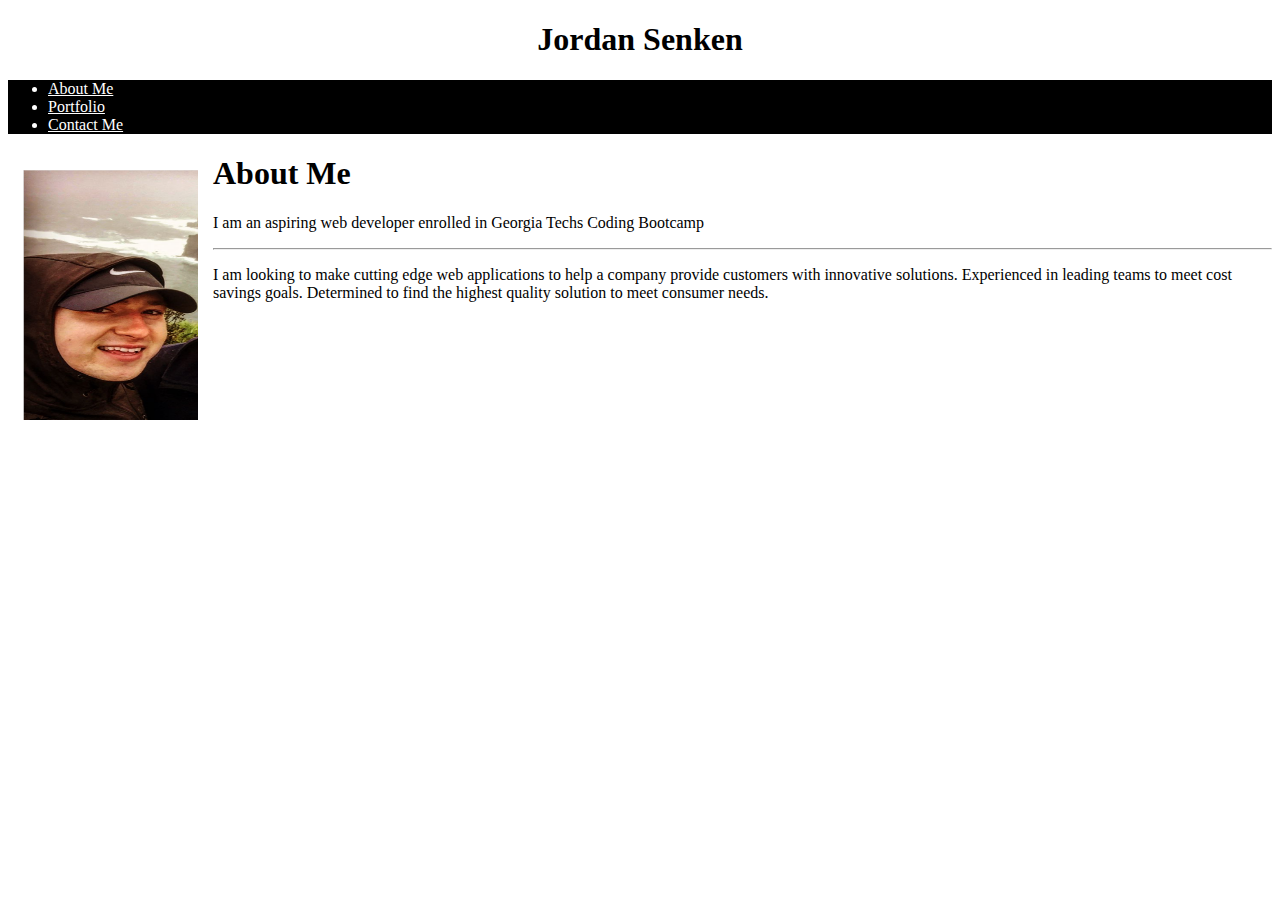
==== aboutMe.html @ 254794d6 "First Commit" ====
<!DOCTYPE html>
<html lang="en">
<head>
    <meta charset="UTF-8">
    <meta name="viewport" content="width=device-width, initial-scale=1.0">
    <meta http-equiv="X-UA-Compatible" content="ie=edge">
    <link rel="stylesheet" href="https://stackpath.bootstrapcdn.com/bootstrap/4.1.3/css/bootstrap.min.css" integrity="sha384-MCw98/SFnGE8fJT3GXwEOngsV7Zt27NXFoaoApmYm81iuXoPkFOJwJ8ERdknLPMO" crossorigin="anonymous">
    <link rel="stylesheet" type="text/css" href="style.css">
    <title>Document</title>
</head>
<body>
    <div class ="namePlate">
    <h1> Jordan Senken </h1>
    </div>
    <ul class="nav nav-pills nav-fill">
            <li class="nav-item">
              <a class="nav-link active" href="aboutMe.html">About Me</a>
            </li>
            <li class="nav-item">
              <a class="nav-link" href="portfolio.html">Portfolio</a>
            </li>
            <li class="nav-item">
              <a class="nav-link" href="contactMe.html">Contact Me</a>
            </li>
    </ul>    
    <div class="jumbotron">
      <img class="headshot" src="assets/images/moher.png">
      <h1 class="display-4">About Me</h1>
      <p class="lead"> I am an aspiring web developer enrolled in Georgia Techs Coding Bootcamp</p>
      <hr class="my-4">
      <p>I am looking to make cutting edge web applications to help a company provide customers with innovative solutions. Experienced in leading teams to meet cost savings goals. Determined to find the highest quality solution to meet consumer needs. </p>
    </div>

</body>
</html>
---- style.css ----
.namePlate{
    text-align: center;
}

.nav {
    background-color: black;
    color: white;
}
.nav-link{
    color:white;
}

#portfolioTitle{
    text-align: center;
}

#mostRecPic{
    display: block;
    margin-left: auto;
    margin-right: auto;
    width: 30%;
}

.carousel{
    width: 20%;
    display: block;
    margin-left: auto;
    margin-right: auto;
}

.projImg{
    padding-top:5px;
    color: white;
    text-align: center;
    margin: 10px;
    border: white solid 1px;
    height: 100px;
    background-color: black;

}

.container{
    padding: 0px;
    width: 100%;
    align-content: center;
}

.headshot{
    height: 250px;
    width: 175px;
    margin: 15px;
    float:left;
}

#contactBox{
    margin-top: 55px;
}
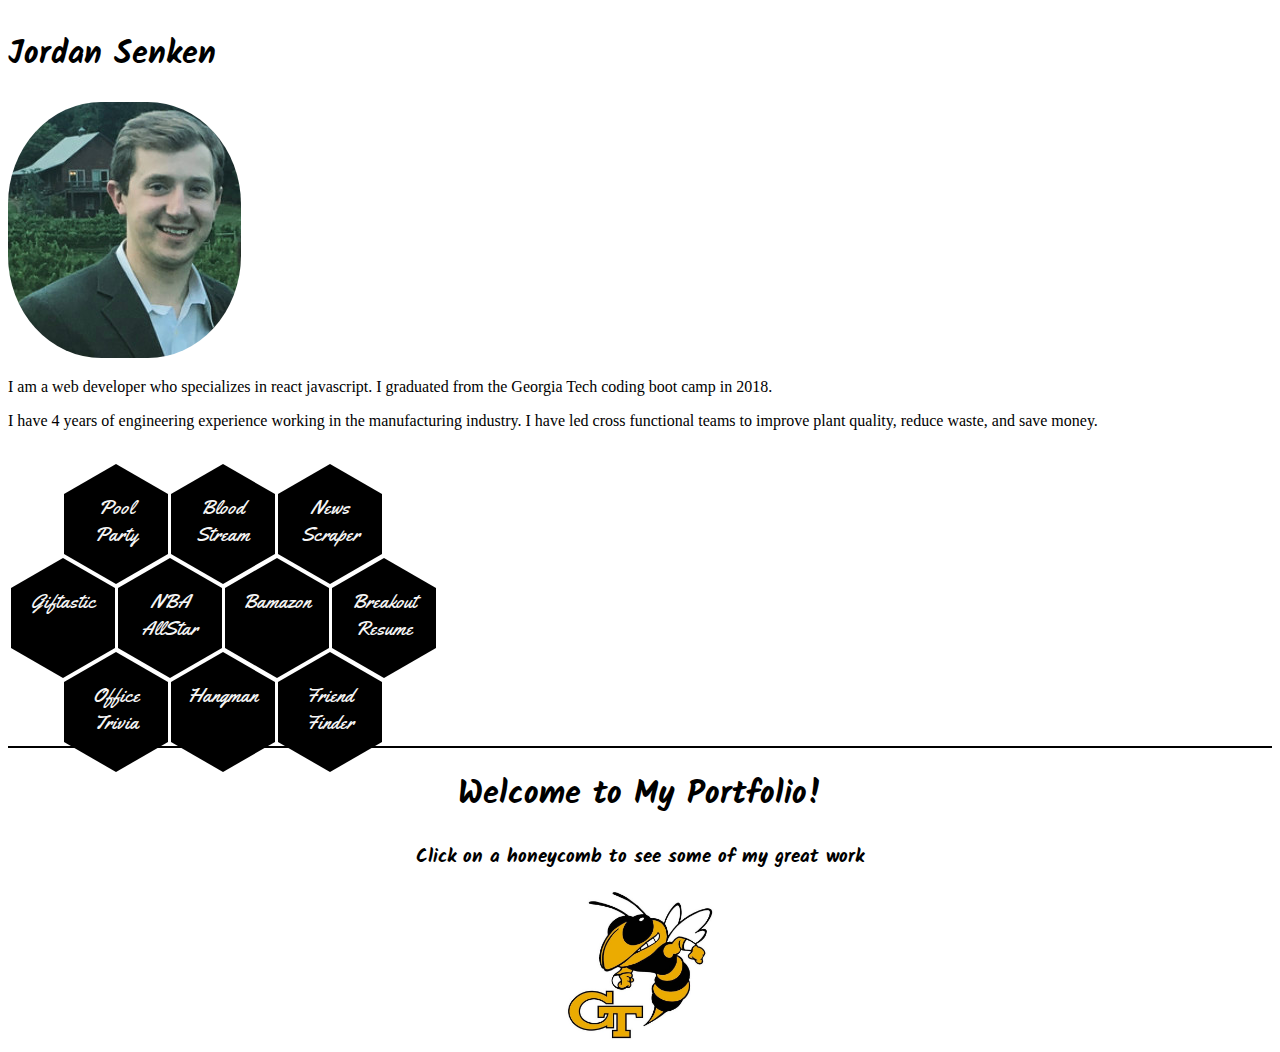
==== commit 5208b44d: "overhaul" ====
--- a/aboutMe.html
+++ b/aboutMe.html
@@ -5,31 +5,428 @@
     <meta name="viewport" content="width=device-width, initial-scale=1.0">
     <meta http-equiv="X-UA-Compatible" content="ie=edge">
     <link rel="stylesheet" href="https://stackpath.bootstrapcdn.com/bootstrap/4.1.3/css/bootstrap.min.css" integrity="sha384-MCw98/SFnGE8fJT3GXwEOngsV7Zt27NXFoaoApmYm81iuXoPkFOJwJ8ERdknLPMO" crossorigin="anonymous">
-    <link rel="stylesheet" type="text/css" href="style.css">
+    <link href="https://fonts.googleapis.com/css?family=Yellowtail" rel="stylesheet">
+    <link href="https://fonts.googleapis.com/css?family=Kalam:400,700" rel="stylesheet">
+    <link rel="stylesheet" type="text/css" href="sheet.css">
     <title>Document</title>
+    <script src="https://ajax.googleapis.com/ajax/libs/jquery/3.3.1/jquery.min.js"></script>
+    <script src="logic.js"></script>
 </head>
 <body>
-    <div class ="namePlate">
-    <h1> Jordan Senken </h1>
+  <div class="container">
+    <div class="row">
+      <div class="col-md-6">
+        <div class="row" id="title">
+          <h1 id="myName">Jordan Senken</h1>
+        </div>
+        <div class="row">
+          <div class="col-md-2"></div>
+          <div class="col-md-4">
+            <img src="./media/head.png" class="head">
+          </div>
+          <div class="col-md-4 col-sm-12">
+            <p>
+              I am a web developer who specializes in react javascript. I graduated from the Georgia Tech coding boot camp in 2018.
+            </p>
+            <p>
+              I have 4 years of engineering experience working in the manufacturing industry. I have led cross functional teams to improve plant quality, reduce waste, and save money.
+            </p>
+          </div>
+          <div class="col-md-2"></div>
+        </div>
+      </div>
+      <div class="col-md-6" id="portfolio">
+        <br>
+        <div class="hex-row even">
+          <div class="hex" id="poolParty" onclick="showPool()">
+            <div class="top"></div>
+            <div class="middle">
+                <div>Pool</div>
+                <div>Party</div>
+            </div>
+            <div class="bottom"></div>
+          </div>
+          <div class="hex" id="bloodStream" onclick="showBlood()">
+            <div class="top"></div>
+            <div class="middle">
+                <div>Blood</div>
+                <div>Stream</div>
+              </div>
+            <div class="bottom" id="newsScraper"></div>
+          </div>
+          <div class="hex" id="newsScrape" onclick="showNews()">
+            <div class="top"></div>
+            <div class="middle">
+                <div>News</div>
+                <div>Scraper</div>
+            </div>
+            <div class="bottom"></div>
+          </div>
+        </div>
+        <div class="hex-row">
+          <div class="hex" id="giftastic" onclick="showGif()">
+            <div class="top"></div>
+            <div class="middle">
+                Giftastic
+            </div>
+            <div class="bottom"></div>
+          </div>
+          <div class="hex" id="nbaAllstar" onclick="showNBA()">
+            <div class="top"></div>
+            <div class="middle">
+                <div>NBA</div>
+                <div>AllStar</div>
+            </div>
+            <div class="bottom"></div>
+          </div>
+          <div class="hex" id="bamazon" onclick="showBA()">
+            <div class="top"></div>
+            <div class="middle">
+              Bamazon
+            </div>
+            <div class="bottom"></div>
+          </div>
+          <div class="hex" id="breakout" onclick="showBr()">
+            <div class="top"></div>
+            <div class="middle">
+                <div>Breakout</div>
+                <div>Resume</div>
+            </div>
+            <div class="bottom"></div>
+          </div>
+        </div>
+        <div class="hex-row even">
+          <div class="hex" id="trivia" onclick="showTr()">
+            <div class="top"></div>
+            <div class="middle">
+              <div>Office</div>
+              <div>Trivia</div>
+            </div>
+            <div class="bottom"></div>
+          </div>
+          <div class="hex" id="hangman" onclick="showHM()">
+            <div class="top"></div>
+            <div class="middle">
+              <div>Hangman</div>
+            </div>
+            <div class="bottom"></div>
+          </div>
+          <div class="hex" id="friend" onclick="showFF()">
+            <div class="top"></div>
+            <div class="middle">
+              <div>Friend</div>
+              <div>Finder</div>
+            </div>
+            <div class="bottom"></div>
+          </div>
+        </div>
+      </div>
     </div>
-    <ul class="nav nav-pills nav-fill">
-            <li class="nav-item">
-              <a class="nav-link active" href="aboutMe.html">About Me</a>
-            </li>
-            <li class="nav-item">
-              <a class="nav-link" href="portfolio.html">Portfolio</a>
-            </li>
-            <li class="nav-item">
-              <a class="nav-link" href="contactMe.html">Contact Me</a>
-            </li>
-    </ul>    
-    <div class="jumbotron">
-      <img class="headshot" src="assets/images/moher.png">
-      <h1 class="display-4">About Me</h1>
-      <p class="lead"> I am an aspiring web developer enrolled in Georgia Techs Coding Bootcamp</p>
-      <hr class="my-4">
-      <p>I am looking to make cutting edge web applications to help a company provide customers with innovative solutions. Experienced in leading teams to meet cost savings goals. Determined to find the highest quality solution to meet consumer needs. </p>
+    <div class="row" id="secondHalf">
+        <div class="filler" id="nFiller">
+            <div class="row">
+              <div class="col-md-4"></div>
+              <div class="col-md-4">
+                <h1 id="welcome">Welcome to My Portfolio!</h1>             
+              </div>
+              <div class="col-md-4"></div>
+            </div>
+            <div class="row">
+                <div class="col-md-4"></div>
+                <div class="col-md-4">
+                  <h3 id="welcome2"> Click on a honeycomb to see some of my great work</h3>
+                </div>
+                <div class="col-md-4"></div>
+              </div>
+            <div class="row">
+              <div class="col-md-4"></div>
+              <div class="col-md-4">
+                <img class="buzz" src="./media/buzz.jpg">
+              </div>
+              <div class="col-md-4"></div>
+            </div>
+          </div>
+      <div class="filler" id="ppFiller">
+        <div class="row">
+          <div class="col-md-4"></div>
+          <div class="col-md-4">
+            <h2 id="poolParty">Pool Party <img src="./media/pool.png" id="pool"></h2>             
+          </div>
+          <div class="col-md-4"></div>
+        </div>
+        <div class="row">
+          <div class="col-md-2"></div>
+          <div class="col-md-4">
+            <img class="display" src="./imgs/pp.png">
+          </div>
+          <div class="col-md-4 info">
+            <div class="desc">
+              Pool party was a website created to allow friends to compete against each other by answering a series of questions before a big sporting or entertainment event. The idea was to create a second screen experience where a user could monitor which of their friends answered the most questions correctly as the event was going on.
+            </div>
+            <div class="tech">
+              Technologies Used: React, Mongodb, Express, Passport, Bootstrap and JQuery
+            </div>
+            <hr>
+            <a class="btn btn-secondary" target="_blank" role="button" href="https://github.com/jsenken/poolParty">Github</a>
+            <a class="btn btn-secondary" target="_blank" role="button" href="https://pool--party.herokuapp.com/">Deployed</a>
+          </div>
+          <div class="col-md-2"></div>
+        </div>
+      </div>
+      <div class="filler" id="bsFiller">
+          <div class="row">
+              <div class="col-md-4"></div>
+              <div class="col-md-4">
+                <h2>Blood Stream</h2>
+              </div>
+              <div class="col-md-4"></div>
+            </div>
+            <div class="row">
+              <div class="col-md-2"></div>
+              <div class="col-md-4">
+                <img class="display" src="./imgs/BS.jpg">
+              </div>
+              <div class="col-md-4">
+                <div class="desc">
+                  Blood stream was a group project put together during the coding bootcamp. It is a website for video game consumers to go to find the most up to date information about a video game. A user would search a game and twitch streams, reddit board posts and critical reviews would show. I specifically worked on the API calls to IGDB to pull review information. 
+                </div>
+                <div class="tech">
+                  Technologies Used: React, Mongodb, Express, Passport, Bootstrap and JQuery
+                </div>
+                <hr>
+                <a class="btn btn-secondary" target="_blank" role="button" href="#">Github</a>
+                <a class="btn btn-secondary" target="_blank" role="button" href="#">Deployed</a>
+              </div>
+              <div class="col-md-2"></div>
+            </div>
+      </div>
+      <div class="filler" id="nsFiller">
+          <div class="row">
+              <div class="col-md-4"></div>
+              <div class="col-md-4">
+                <h2>Fantasy Football News Scraper</h2>
+              </div>
+              <div class="col-md-4"></div>
+            </div>
+            <div class="row">
+              <div class="col-md-2"></div>
+              <div class="col-md-4">
+                <img class="display" src="./imgs/ns.png">
+              </div>
+              <div class="col-md-4">
+                <div class="desc">
+                  This website was a homework assignment for our coding bootcamp. It simply scrapes the ESPN Fantasy Football site and displays all of the links for users to click on. The user can then take notes on useful information from the articles.  
+                </div>
+                <div class="tech">
+                  Technologies Used: HTML, CSS, JQuery, and Mongodb
+                </div>
+                <hr>
+                <a class="btn btn-secondary" target="_blank" role="button" href="https://github.com/jsenken/newScrape">Github</a>
+                <a class="btn btn-secondary" target="_blank" role="button" href="https://newscrape-js.herokuapp.com/">Deployed</a>
+              </div>
+              <div class="col-md-2"></div>
+            </div>
+      </div>
+      <div class="filler" id="gtFiller">
+        <div class="row">
+          <div class="col-md-4"></div>
+          <div class="col-md-4">
+            <h2>Giftastic</h2>
+          </div>
+          <div class="col-md-4"></div>
+        </div>
+        <div class="row">
+          <div class="col-md-2"></div>
+          <div class="col-md-4">
+            <img class="display" src="./imgs/gif.png">
+          </div>
+          <div class="col-md-4">
+            <div class="desc">
+              This website was a homework assignment for our coding bootcamp. I used the giphy api to make a dynamic web page that populates with gifs of your choice and puts them in basketball card frame. 
+            </div>
+            <div class="tech">
+              Technologies Used: HTML, CSS, JQuery, and AJAX
+            </div>
+            <hr>
+            <a class="btn btn-secondary" target="_blank" role="button" href="https://github.com/jsenken/GifTastic">Github</a>
+            <a class="btn btn-secondary" target="_blank" role="button" href="https://jsenken.github.io/GifTastic/">Deployed</a>
+          </div>
+          <div class="col-md-2"></div>
+        </div>
+      </div>
+      <div class="filler" id="naFiller">
+        <div class="row">
+          <div class="col-md-4"></div>
+          <div class="col-md-4">
+            <h2>NBA Allstar Saturday</h2>
+          </div>
+          <div class="col-md-4"></div>
+        </div>
+        <div class="row">
+          <div class="col-md-2"></div>
+          <div class="col-md-4">
+            <img class="display" src="#">
+          </div>
+          <div class="col-md-4">
+            <div class="desc">
+              This website I designed for my friends to be able to pick who would win each NBA allstar saturday night event.
+            </div>
+            <div class="tech">
+              Technologies Used: HTML, CSS, JQuery, MongoDB, and React
+            </div>
+            <hr>
+            <a class="btn btn-secondary" target="_blank" role="button" href="#">Github</a>
+            <a class="btn btn-secondary" target="_blank" role="button" href="#">Deployed</a>
+          </div>
+          <div class="col-md-2"></div>
+        </div>
+      </div>
+      <div class="filler" id="baFiller">
+        <div class="row">
+          <div class="col-md-4"></div>
+          <div class="col-md-4">
+            <h2>Bamazon</h2>
+          </div>
+          <div class="col-md-4"></div>
+        </div>
+        <div class="row">
+          <div class="col-md-2"></div>
+          <div class="col-md-4">
+            <img class="display" src="./imgs/bamazon.png">
+          </div>
+          <div class="col-md-4">
+            <div class="desc">
+                This app uses inquirer to allow customers to buy sports drinks and equipment from a make believe supplier and allows an owner to update product inventory listed in a sql database.
+            </div>
+            <div class="tech">
+              Technologies Used: Node.js, inquirer, and SQL
+            </div>
+            <hr>
+            <a class="btn btn-secondary" target="_blank" role="button" href="https://github.com/jsenken/Bamazon">Github</a>
+
+          </div>
+          <div class="col-md-2"></div>
+        </div>
+      </div>
+      <div class="filler" id="brFiller">
+          <div class="row">
+              <div class="col-md-4"></div>
+              <div class="col-md-4">
+                <h2>Breakout Resume</h2>
+              </div>
+              <div class="col-md-4"></div>
+            </div>
+            <div class="row">
+              <div class="col-md-2"></div>
+              <div class="col-md-4">
+                <img class="display" src="./imgs/br.png">
+              </div>
+              <div class="col-md-4">
+                <div class="desc">
+                  I made this website as a fun way for employers to view my resume. Each aspect of my resume is revealed after the user wins a level of the game. 
+                </div>
+                <div class="tech">
+                  Technologies Used: HTML, CSS and Javascript
+                </div>
+                <hr>
+                <a class="btn btn-secondary" target="_blank" role="button" href="https://github.com/jsenken/breakoutResume">Github</a>
+                <a class="btn btn-secondary" target="_blank" role="button" href="https://jsenken.github.io/breakoutResume/">Deployed</a>
+              </div>
+              <div class="col-md-2"></div>
+            </div>
+      </div>
+      <div class="filler" id="trFiller">
+          <div class="row">
+              <div class="col-md-4"></div>
+              <div class="col-md-4">
+                <h2>Office Trivia</h2>
+              </div>
+              <div class="col-md-4"></div>
+            </div>
+            <div class="row">
+              <div class="col-md-2"></div>
+              <div class="col-md-4">
+                <img class="display" src="./imgs/office.jpg">
+              </div>
+              <div class="col-md-4">
+                <div class="desc">
+                  This was a homework assignment for the bootcamp. I have always been a huge fan of the office. This is a basic javascript trivia game where the user answers multiple choice questions and gets a grade based on correct answers.
+                </div>
+                <div class="tech">
+                  Technologies Used: HTML, CSS, Jquery and Javascript
+                </div>
+                <hr>
+                <a class="btn btn-secondary" target="_blank" role="button" href="https://github.com/jsenken/Trivia-Game">Github</a>
+                <a class="btn btn-secondary" target="_blank" role="button" href="https://jsenken.github.io/Trivia-Game/">Deployed</a>
+              </div>
+              <div class="col-md-2"></div>
+            </div>
+      </div>
+      <div class="filler" id="dkFiller">
+          <div class="row">
+              <div class="col-md-4"></div>
+              <div class="col-md-4">
+                <h2>Dunkman</h2>
+              </div>
+              <div class="col-md-4"></div>
+            </div>
+            <div class="row">
+              <div class="col-md-2"></div>
+              <div class="col-md-4">
+                <img class="display" src="./imgs/dunk.jpg">
+              </div>
+              <div class="col-md-4">
+                <div class="desc">
+                  This was one of the first homework assignments in the bootcamp. It is a basic javascript hangman type game where the user guesses a word letter by letter.
+                </div>
+                <div class="tech">
+                  Technologies Used: HTML, CSS and Javascript
+                </div>
+                <hr>
+                <a class="btn btn-secondary" target="_blank" role="button" href="https://jsenken.github.io/Word-Guess-Game/">Github</a>
+                <a class="btn btn-secondary" target="_blank" role="button" href="https://github.com/jsenken/Word-Guess-Game">Deployed</a>
+              </div>
+              <div class="col-md-2"></div>
+            </div>
+      </div>
+      <div class="filler" id="ffFiller">
+          <div class="row">
+              <div class="col-md-4"></div>
+              <div class="col-md-4">
+                <h2>Friend Finder</h2>
+              </div>
+              <div class="col-md-4"></div>
+            </div>
+            <div class="row">
+              <div class="col-md-2"></div>
+              <div class="col-md-4">
+                <img class="display" src="./imgs/friend.jpg">
+              </div>
+              <div class="col-md-4">
+                <div class="desc">
+                  This was a homework assignment from the coding bootcamp. It is a full stack compatibility based dating application. It takes the results from the user survey and then compares it with answers from other users. Then the app displays the name and picture of the user with the best overall match. 
+                </div>
+                <div class="tech">
+                  Technologies Used: HTML, CSS, Express, Body-Parser, Routing, API, and Bootsrap
+                </div>
+                <hr>
+                <a class="btn btn-secondary" target="_blank" role="button" href="https://github.com/jsenken/Friend-Finder">Github</a>
+                <a class="btn btn-secondary" target="_blank" role="button" href="https://friends-finder-jorsenk.herokuapp.com/">Deployed</a>
+              </div>
+              <div class="col-md-2"></div>
+            </div>
+      </div>
     </div>
-
+    <!-- <div class="footer">
+      <div class="row">
+        <div class="col-md-3"></div>
+        <div class="col-md-3">
+          <h2>Contact Me:</h2>
+        </div>
+        <div class="col-md-3"></div>
+        <div class="col-md-3"></div>
+      </div>
+    </div> -->
+  </div>
 </body>
 </html>--- a/sheet.css
+++ b/sheet.css
@@ -0,0 +1,173 @@
+
+.infront {
+    top: 0%;
+    left: 0%;
+    transform: translate(29%, 0%);
+    z-index: 1;
+  }
+
+.head{
+    border-radius: 40%;
+}
+
+#myName,#welcome{
+    font-family: 'Kalam', cursive;
+    font-weight: bold;
+}
+#welcome2{
+    font-family: 'Kalam', cursive;
+}
+
+#pool{
+    height:25px;
+}
+
+
+.hex {
+    float: left;
+    margin-left: 3px;
+    margin-bottom: -26px;
+    font-family: 'Yellowtail', cursive;
+    color: whitesmoke;
+    font-size: 20px;
+    justify-content: center;
+    align-content: center;
+    text-align: center;
+}
+.hex:hover {
+  cursor: pointer;
+}
+
+.hex:hover .top {
+  border-bottom-color: gold;
+}
+
+.hex:hover .middle {
+ background: gold;
+ color: black;
+}
+
+.hex:hover .bottom {
+  border-top-color: gold;  
+}
+
+.hex:active .infront {
+    display: none;
+  }
+
+.hex .top {
+    width: 0;
+    border-bottom: 30px solid black;
+    border-left: 52px solid transparent;
+    border-right: 52px solid transparent;
+}
+.hex .middle {
+    width: 104px;
+    height: 60px;
+    background: black;
+}
+.hex .bottom {
+    width: 0;
+    border-top: 30px solid black;
+    border-left: 52px solid transparent;
+    border-right: 52px solid transparent;
+}
+.hex-row {
+    clear: left;
+}
+.hex-row.even {
+    margin-left: 53px;
+}
+
+#title{
+    justify-content: center;
+    align-content: center;
+}
+
+#secondHalf{
+    border-top: 2px black solid;
+}
+
+.footer{
+    height: 60px;
+    background-color: black;
+    color: whitesmoke;
+    position: fixed;
+    left: 0;
+    bottom: 0;
+    width: 100%;
+}
+
+.container {
+    padding: 0px;
+    margin: 0px;
+    width: 100%;
+    max-width: 100%;
+    align-content: center;
+}
+
+#portfolio{
+    align-content: center;
+    justify-content: center;
+    text-align: center;
+}
+
+.filler{
+    max-width: 100%;
+    width: 100%;
+    text-align: center;
+    align-content: center;
+    justify-content: center;
+}
+
+#ppFiller{
+    display: none;
+}
+
+#bsFiller{
+    display: none;
+}
+
+#nsFiller{
+    display: none;
+}
+
+#gtFiller{
+    display: none;
+}
+
+#naFiller{
+    display: none;
+}
+
+#baFiller{
+    display: none;
+}
+
+#brFiller{
+    display: none;
+}
+#trFiller{
+    display: none;
+}
+#dkFiller{
+    display: none;
+}
+#ffFiller{
+    display: none;
+}
+
+.display{
+    width: 100%;
+}
+
+.desc{
+    background-color: black;
+    color: whitesmoke;
+    border-radius: 50%;
+    padding: 50px;
+}
+
+.buzz{
+    height: 150px;
+}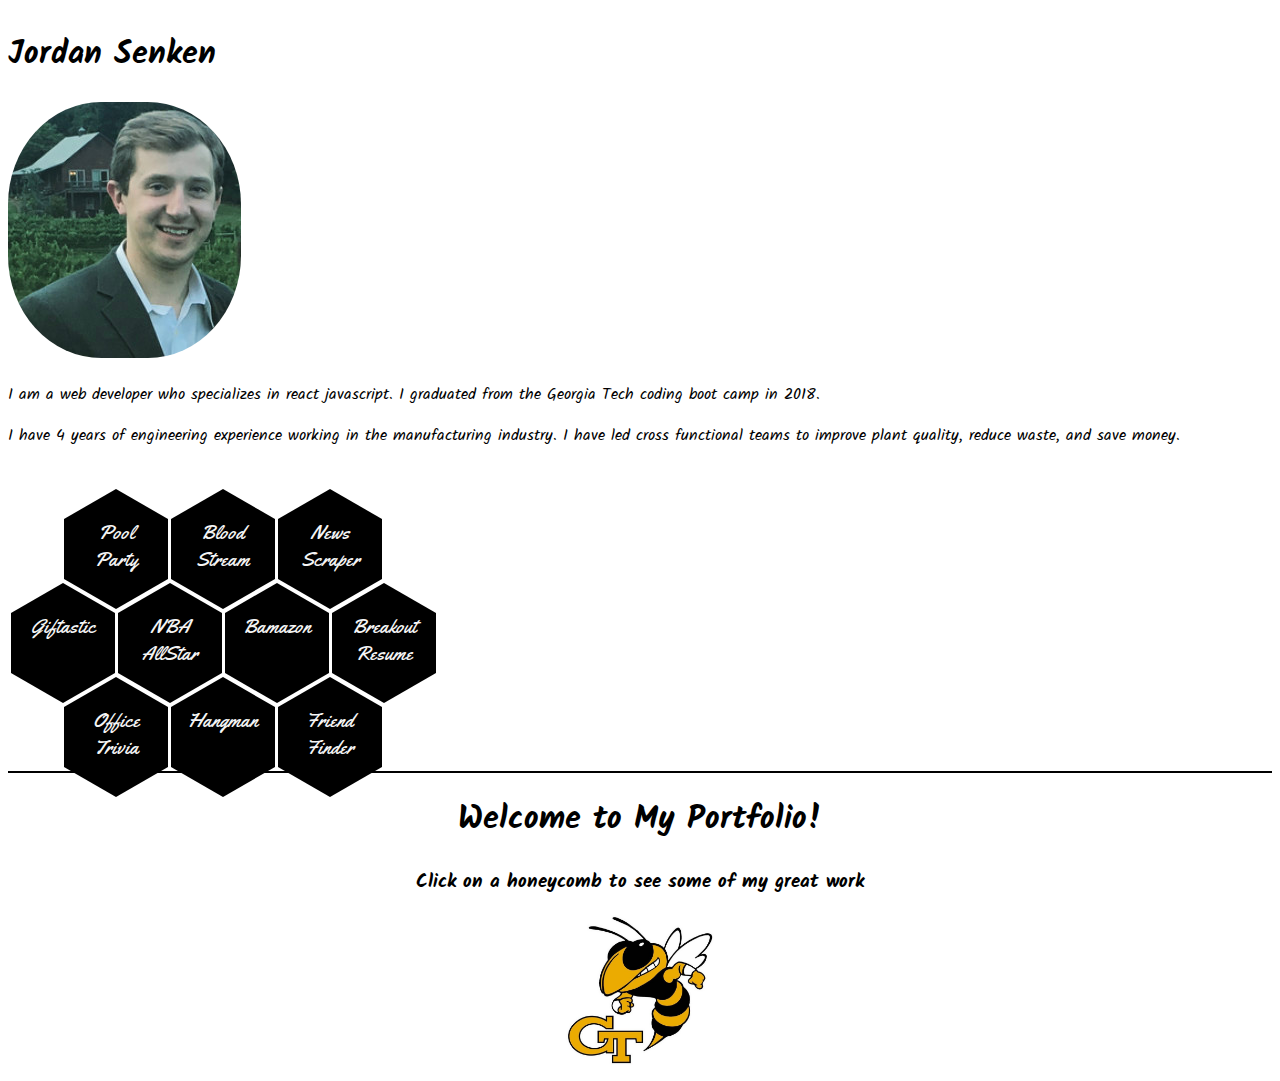
==== commit 5fd1b877: "fonts" ====
--- a/aboutMe.html
+++ b/aboutMe.html
@@ -7,6 +7,8 @@
     <link rel="stylesheet" href="https://stackpath.bootstrapcdn.com/bootstrap/4.1.3/css/bootstrap.min.css" integrity="sha384-MCw98/SFnGE8fJT3GXwEOngsV7Zt27NXFoaoApmYm81iuXoPkFOJwJ8ERdknLPMO" crossorigin="anonymous">
     <link href="https://fonts.googleapis.com/css?family=Yellowtail" rel="stylesheet">
     <link href="https://fonts.googleapis.com/css?family=Kalam:400,700" rel="stylesheet">
+    <link href="https://fonts.googleapis.com/css?family=Fredoka+One" rel="stylesheet">
+    <link href="https://fonts.googleapis.com/css?family=Alfa+Slab+One" rel="stylesheet">
     <link rel="stylesheet" type="text/css" href="sheet.css">
     <title>Document</title>
     <script src="https://ajax.googleapis.com/ajax/libs/jquery/3.3.1/jquery.min.js"></script>
@@ -150,7 +152,7 @@
         <div class="row">
           <div class="col-md-4"></div>
           <div class="col-md-4">
-            <h2 id="poolParty">Pool Party <img src="./media/pool.png" id="pool"></h2>             
+            <h2 id="poolPartyH">Pool Party <img src="./media/pool.png" id="pool"></h2>             
           </div>
           <div class="col-md-4"></div>
         </div>
@@ -160,7 +162,7 @@
             <img class="display" src="./imgs/pp.png">
           </div>
           <div class="col-md-4 info">
-            <div class="desc">
+            <div class="desc" id="ppD">
               Pool party was a website created to allow friends to compete against each other by answering a series of questions before a big sporting or entertainment event. The idea was to create a second screen experience where a user could monitor which of their friends answered the most questions correctly as the event was going on.
             </div>
             <div class="tech">
@@ -204,7 +206,7 @@
           <div class="row">
               <div class="col-md-4"></div>
               <div class="col-md-4">
-                <h2>Fantasy Football News Scraper</h2>
+                <h2 id="scraperH">Fantasy Football News Scraper</h2>
               </div>
               <div class="col-md-4"></div>
             </div>
@@ -214,7 +216,7 @@
                 <img class="display" src="./imgs/ns.png">
               </div>
               <div class="col-md-4">
-                <div class="desc">
+                <div class="desc" id="nsD">
                   This website was a homework assignment for our coding bootcamp. It simply scrapes the ESPN Fantasy Football site and displays all of the links for users to click on. The user can then take notes on useful information from the articles.  
                 </div>
                 <div class="tech">
--- a/sheet.css
+++ b/sheet.css
@@ -14,7 +14,7 @@
     font-family: 'Kalam', cursive;
     font-weight: bold;
 }
-#welcome2{
+body{
     font-family: 'Kalam', cursive;
 }
 
@@ -124,12 +124,30 @@
     display: none;
 }
 
+#poolPartyH{
+    font-family: 'Fredoka One', cursive;
+    color: rgb(16, 134, 245);
+}
+
+#ppD{
+    background-color: rgb(16, 134, 245);
+}
+
 #bsFiller{
     display: none;
 }
 
 #nsFiller{
     display: none;
+}
+
+#scraperH{
+    font-family: 'Alfa Slab One', cursive;
+    color: green;
+}
+
+#nsD{
+    background-color: green;
 }
 
 #gtFiller{
@@ -170,4 +188,4 @@
 
 .buzz{
     height: 150px;
-}+}
